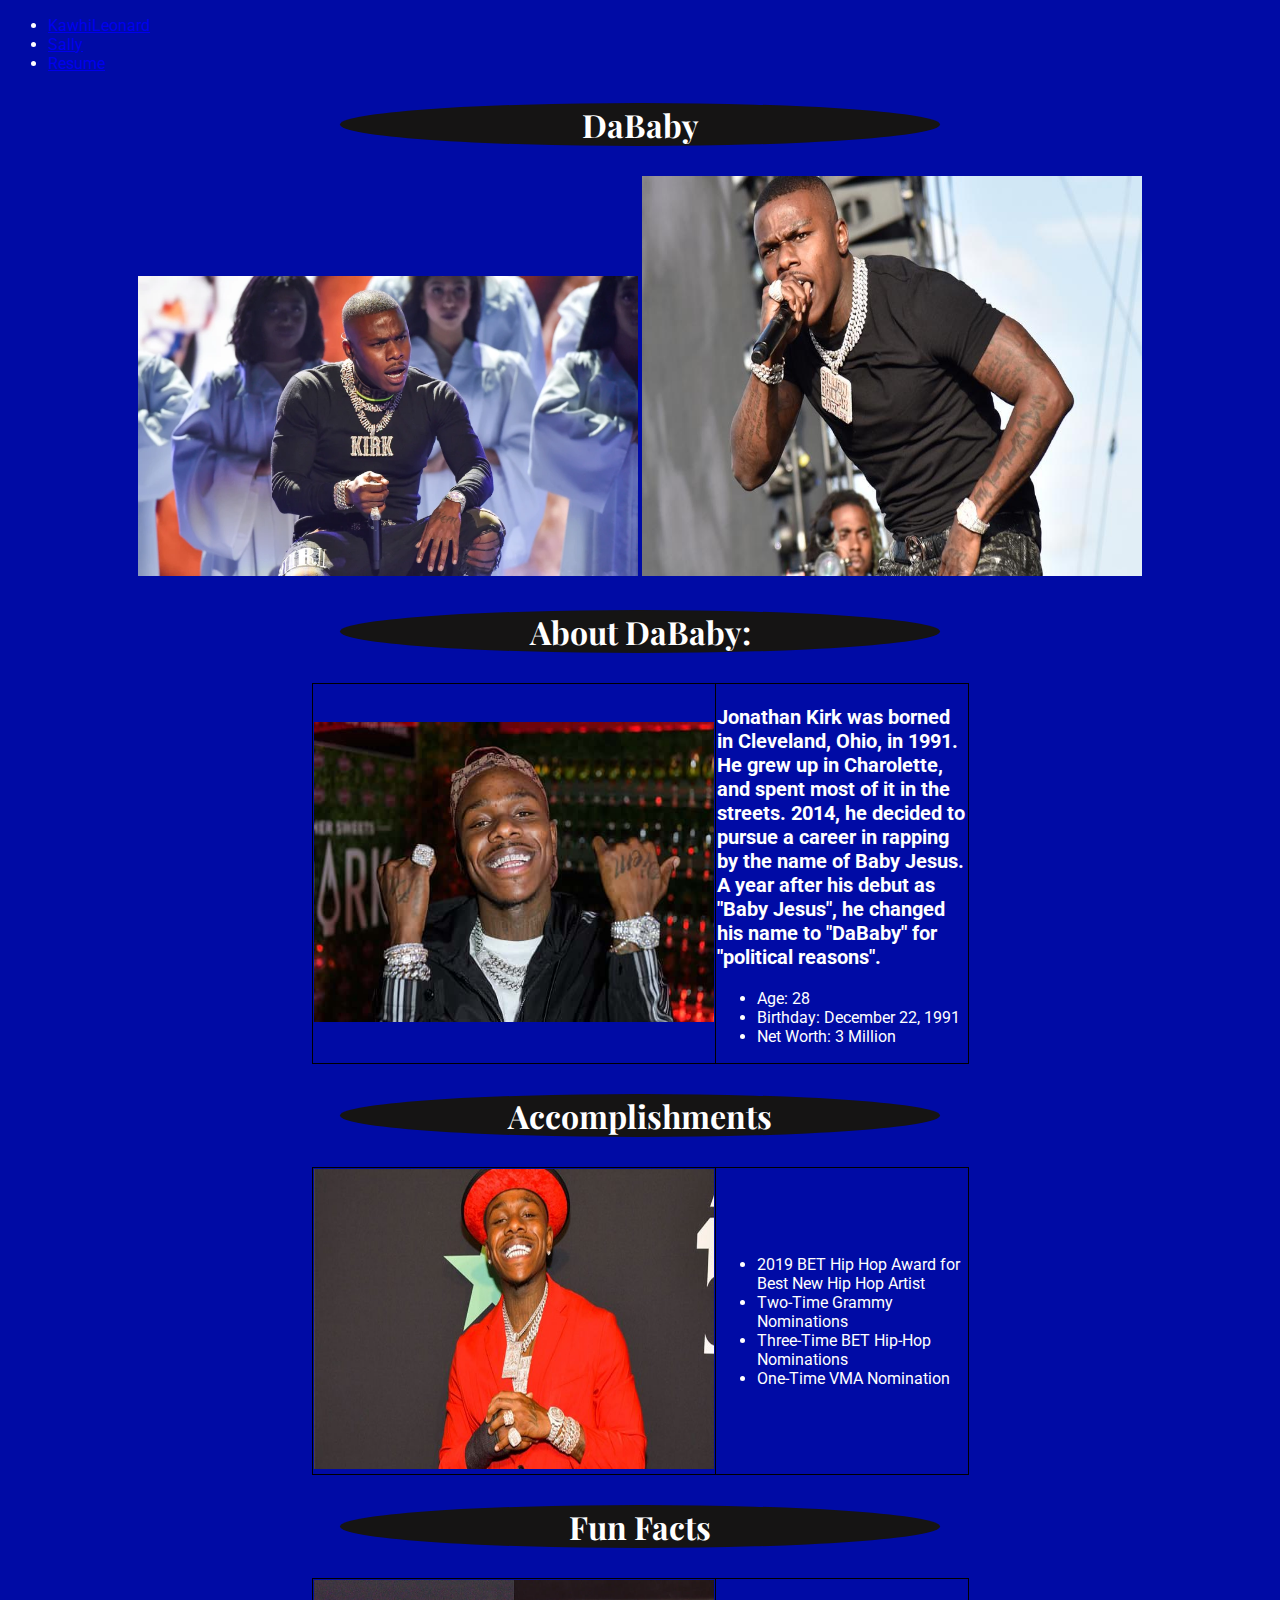
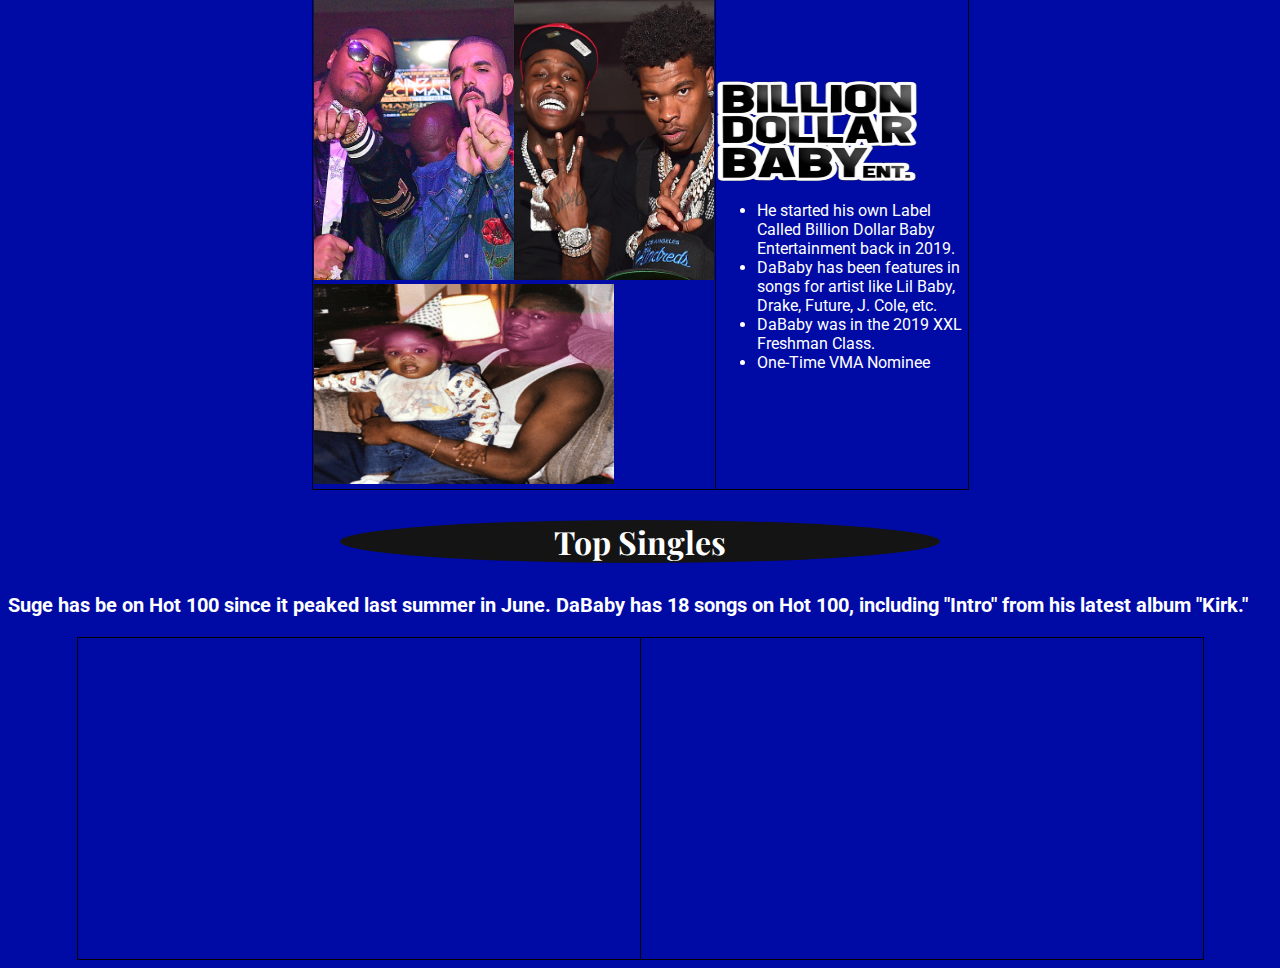
==== DaBaby.html @ 5b1b3313 "Added new photos" ====
<!DOCTYPE html>
<html lang="en">
<head>
	<meta charset="UTF-8">
	<title> Dababy </title>
	<link rel="stylesheet" href="style/style3.css">
	<link href="https://fonts.googleapis.com/css?family=Roboto:700&display=swap" rel="stylesheet">
	<link href="https://fonts.googleapis.com/css?family=Baloo+Chettan+2&display=swap" rel="stylesheet">
	<link href="https://fonts.googleapis.com/css?family=Playfair+Display&display=swap" rel="stylesheet">
</head>
<body>
	<header>
		<nav>
			<ul>
				<li><a href="KawhiLeonard.html">KawhiLeonard</a></li>
				<li><a href="DaBaby.html">Sally</a></li>
				<li><a href="index.html">Resume</a></li>
			</ul>
		</nav>
	<div class="center">
		<h1>DaBaby</h1>
		<img src="mediafolder/baby1.jpg" alt="sally1" style="width:500px;height:300px;">
		<img src="mediafolder/baby2.jpg" alt="sally2" style="width:500px;height:400px;">
	</div>
	</header>
	<div id="info">
		<h1>About DaBaby: </h1>
			<table>
			<tr>
			<td><img src="mediafolder/dababy1.jpg" alt="dababy1" style="width:400px;height:300px;">
			<td>
			<p>Jonathan Kirk was borned in Cleveland, Ohio, in 1991. He grew up in Charolette, and spent most of it in the streets. 2014, he decided to pursue a career in rapping by the name of Baby Jesus. A year after his debut as "Baby Jesus", he changed his name to "DaBaby" for "political reasons". </p>
		<ul>
			<li>Age: 28</li>
			<li>Birthday: December 22, 1991</li>
			<li>Net Worth: 3 Million </li>
		</ul>
				</td>
				</tr>
				</table>
		<h1>Accomplishments</h1>
		<table>
			<tr>
			<td><img src="mediafolder/dababy3.jpg" alt="dababy3" style="width:400px;height:300px;">
			<td>
		<ul>
			<li> 2019 BET Hip Hop Award for Best New Hip Hop Artist</li>
			<li> Two-Time Grammy Nominations </li>
			<li> Three-Time BET Hip-Hop Nominations</li>
			<li> One-Time VMA Nomination</li>
		</ul>
			</td>
			</tr>
			</table>
		
				<h1>Fun Facts</h1>
		<table>
			<tr>
			<td><img src="mediafolder/dababy4.jpg" alt="dababy3" style="width:400px;height:300px;">
			<img src="mediafolder/kirk.jpg" alt="dababy3" style="width:300px;height:200px;">
			<td>
			<img src="mediafolder/bde.jpg" alt="dababy3" style="width:200px;height:100px;">
		<ul>
			
			<li> He started his own Label Called Billion Dollar Baby Entertainment back in 2019.</li>
			<li> DaBaby has been features in songs for artist like Lil Baby, Drake, Future, J. Cole, etc. </li>
			<li> DaBaby was in the 2019 XXL Freshman Class.</li>
			<li> One-Time VMA Nominee</li>
		</ul>
			</td>
			</tr>
			</table>
			<h1> Top Singles</h1>
		<p> Suge has be on Hot 100 since it peaked last summer in June. DaBaby has 18 songs on Hot 100, including "Intro" from his latest album "Kirk."</p>
		<table>
			<tr>
			<td><iframe width="560" height="315" src="https://www.youtube.com/embed/KvuQNNVrbtM" frameborder="0" allow="accelerometer; autoplay; encrypted-media; gyroscope; picture-in-picture" allowfullscreen></iframe>
			</td>
			<td><iframe width="560" height="315" src="https://www.youtube.com/embed/ce1lTmRtIkM" frameborder="0" allow="accelerometer; autoplay; encrypted-media; gyroscope; picture-in-picture" allowfullscreen></iframe>
			</td>
			</tr>
			</table>
	</div>
</body>
</html>
---- style/style3.css ----
h1 {
	text-align: center;
	font-family: 'Playfair Display', serif;
	background-color: #151414;
	border-radius: 75%;
	width: 600px;
	margin: 30px auto;
	color:white;

}
.center {
	text-align: center;
}
p	{
	font-family: 'Roboto', sans-serif;
	font-size: 20px;
	font-weight: bold;
	color:white;
}
h3{
	border: 5px dashed #FFFFFF;
	font-family: 'Baloo Chettan 2', cursive;
	color:white;
}
h2{
	text-align: center;
	font-family: 'Playfair Display', serif;
	text-shadow:0px 5px 10px #00ffc1;
	width: 250px;
	color: white;
} 
li {
	font-family: 'Roboto', sans-serif;
	color:white;
}
body {
	background-color: #000ba5;
}
table, tr, td {
	border-collapse:collapse;
	border:solid 1px #000000;
	margin: auto;
}
td {
	width:250px;
	height:300px;	
}
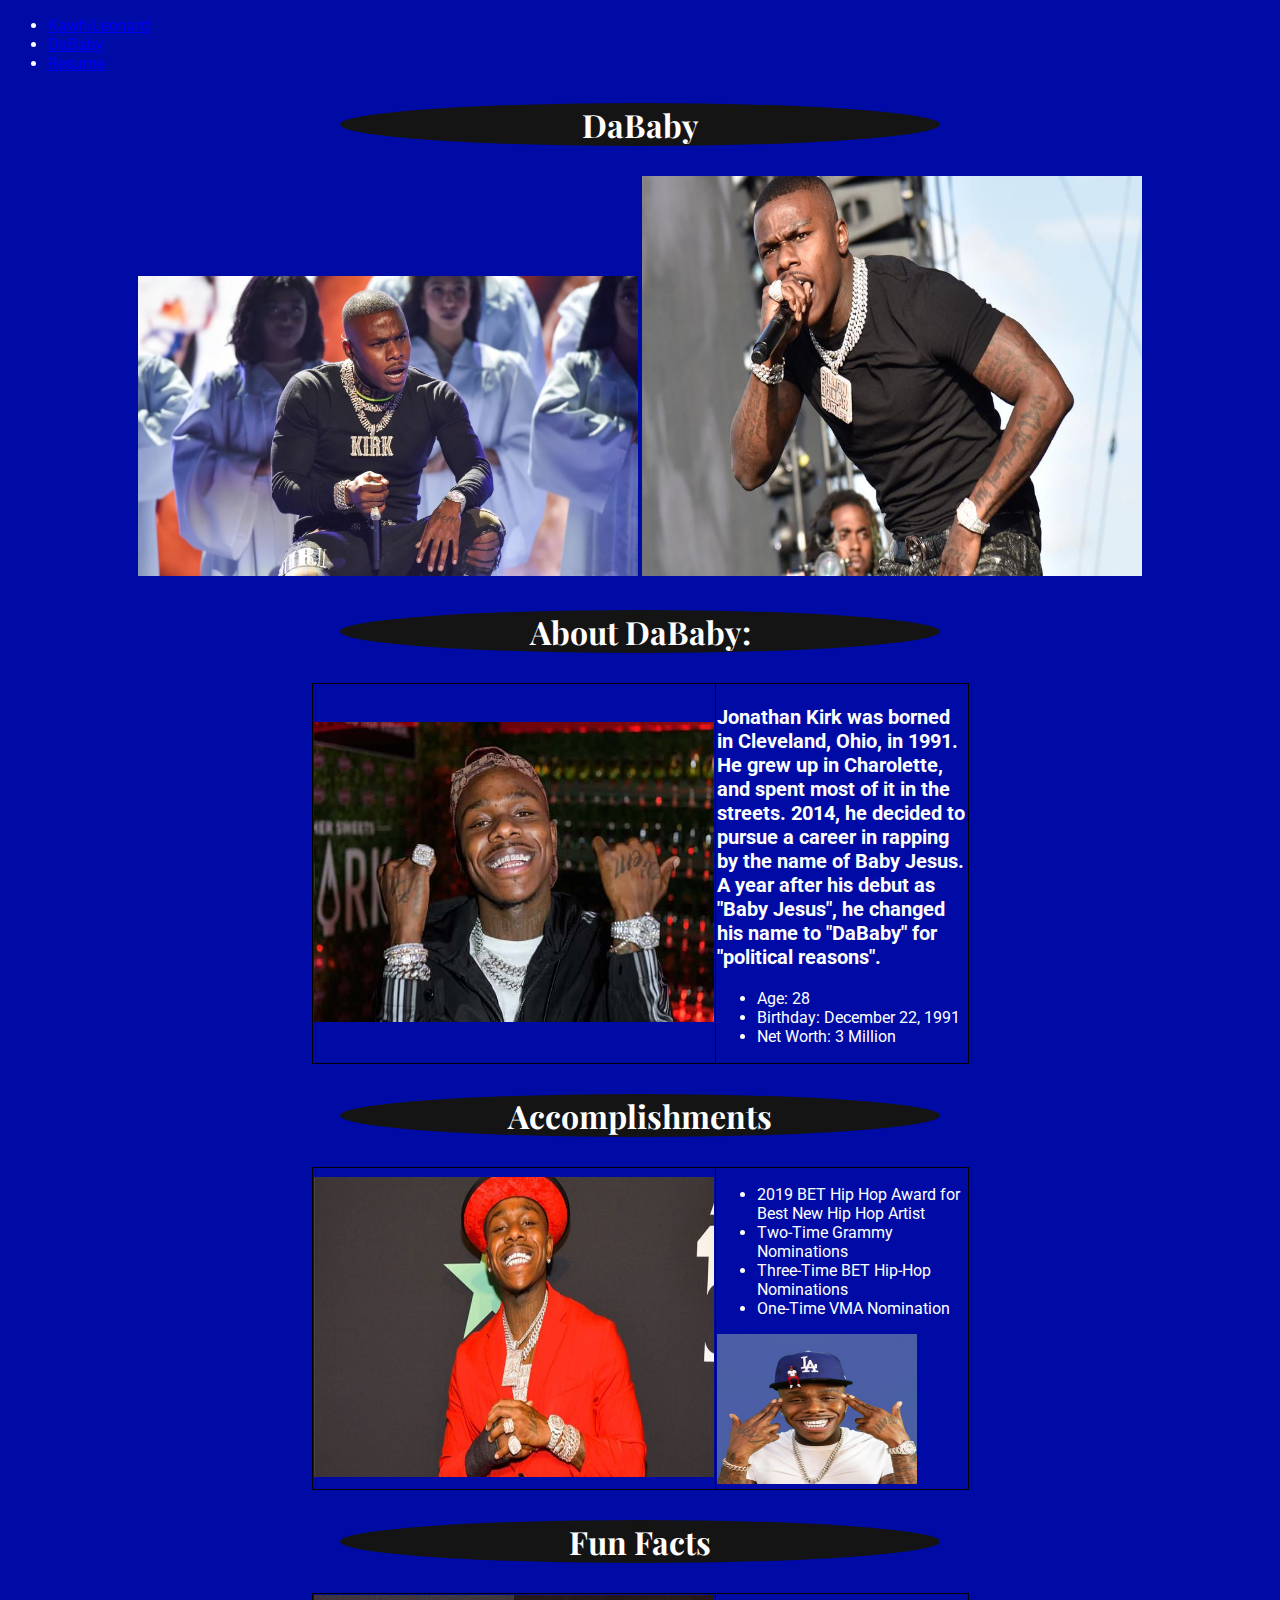
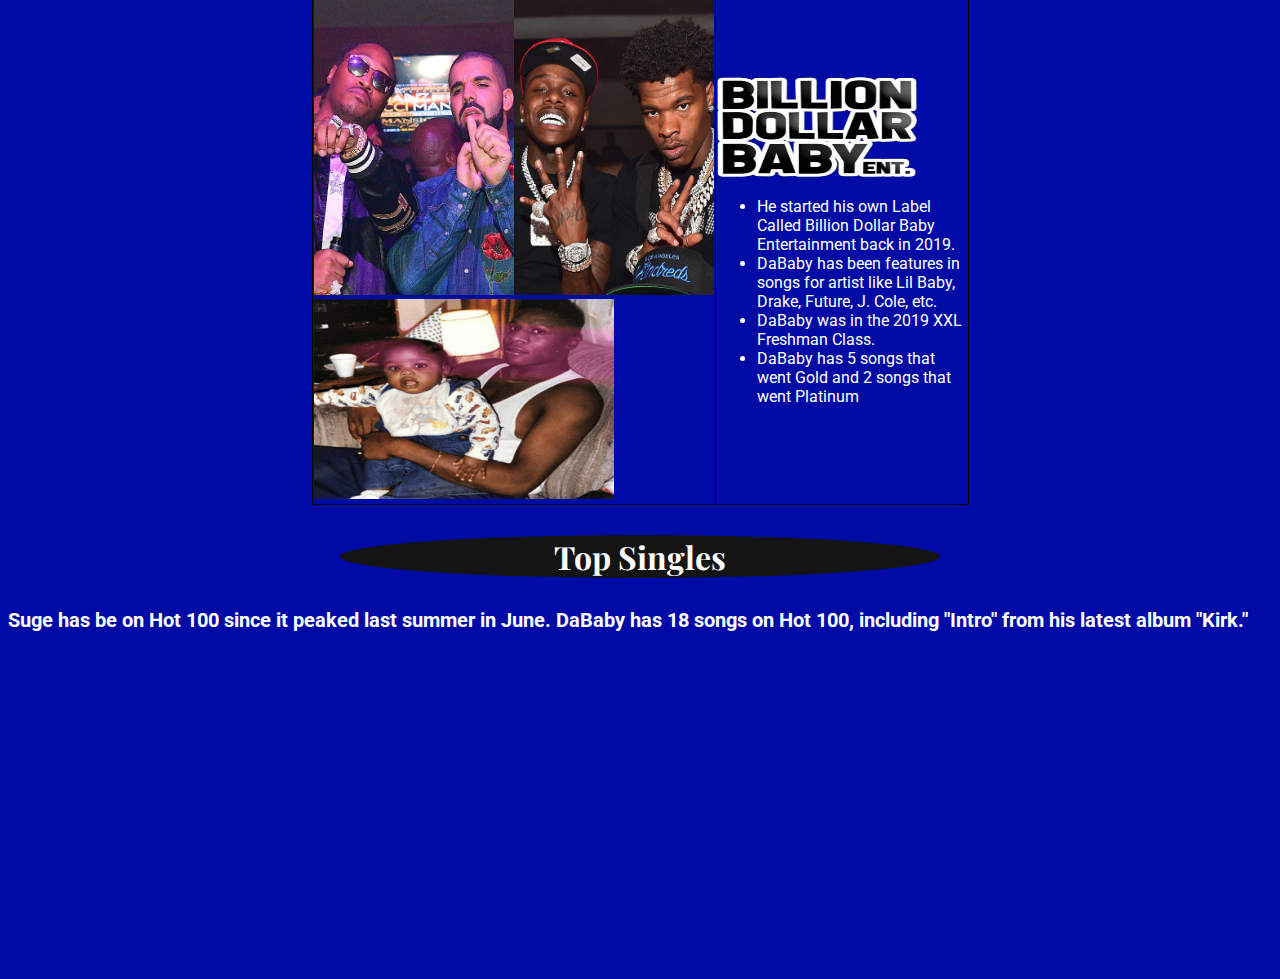
==== commit 224b6446: "Finishing touches" ====
--- a/DaBaby.html
+++ b/DaBaby.html
@@ -13,7 +13,7 @@
 		<nav>
 			<ul>
 				<li><a href="KawhiLeonard.html">KawhiLeonard</a></li>
-				<li><a href="DaBaby.html">Sally</a></li>
+				<li><a href="DaBaby.html">DaBaby</a></li>
 				<li><a href="index.html">Resume</a></li>
 			</ul>
 		</nav>
@@ -49,6 +49,7 @@
 			<li> Three-Time BET Hip-Hop Nominations</li>
 			<li> One-Time VMA Nomination</li>
 		</ul>
+			<img src="mediafolder/dababy.jpg" alt="dababy3" style="width:200px;height:150px;">
 			</td>
 			</tr>
 			</table>
@@ -65,21 +66,15 @@
 			<li> He started his own Label Called Billion Dollar Baby Entertainment back in 2019.</li>
 			<li> DaBaby has been features in songs for artist like Lil Baby, Drake, Future, J. Cole, etc. </li>
 			<li> DaBaby was in the 2019 XXL Freshman Class.</li>
-			<li> One-Time VMA Nominee</li>
+			<li> DaBaby has 5 songs that went Gold and 2 songs that went Platinum</li>
 		</ul>
 			</td>
 			</tr>
 			</table>
 			<h1> Top Singles</h1>
-		<p> Suge has be on Hot 100 since it peaked last summer in June. DaBaby has 18 songs on Hot 100, including "Intro" from his latest album "Kirk."</p>
-		<table>
-			<tr>
-			<td><iframe width="560" height="315" src="https://www.youtube.com/embed/KvuQNNVrbtM" frameborder="0" allow="accelerometer; autoplay; encrypted-media; gyroscope; picture-in-picture" allowfullscreen></iframe>
-			</td>
-			<td><iframe width="560" height="315" src="https://www.youtube.com/embed/ce1lTmRtIkM" frameborder="0" allow="accelerometer; autoplay; encrypted-media; gyroscope; picture-in-picture" allowfullscreen></iframe>
-			</td>
-			</tr>
-			</table>
+		<p> Suge has be on Hot 100 since it peaked last summer in June. DaBaby has 18 songs on Hot 100, including "Intro" from his latest album "Kirk."</p>	
+			<iframe width="560" height="315" style="border:none;" src="https://www.youtube.com/embed/KvuQNNVrbtM"  allow="accelerometer; autoplay; encrypted-media; gyroscope; picture-in-picture" allowfullscreen></iframe>
+			<iframe width="560" height="315" style="border:none;" src="https://www.youtube.com/embed/ce1lTmRtIkM"  allow="accelerometer; autoplay; encrypted-media; gyroscope; picture-in-picture" allowfullscreen></iframe>
 	</div>
 </body>
 </html>
